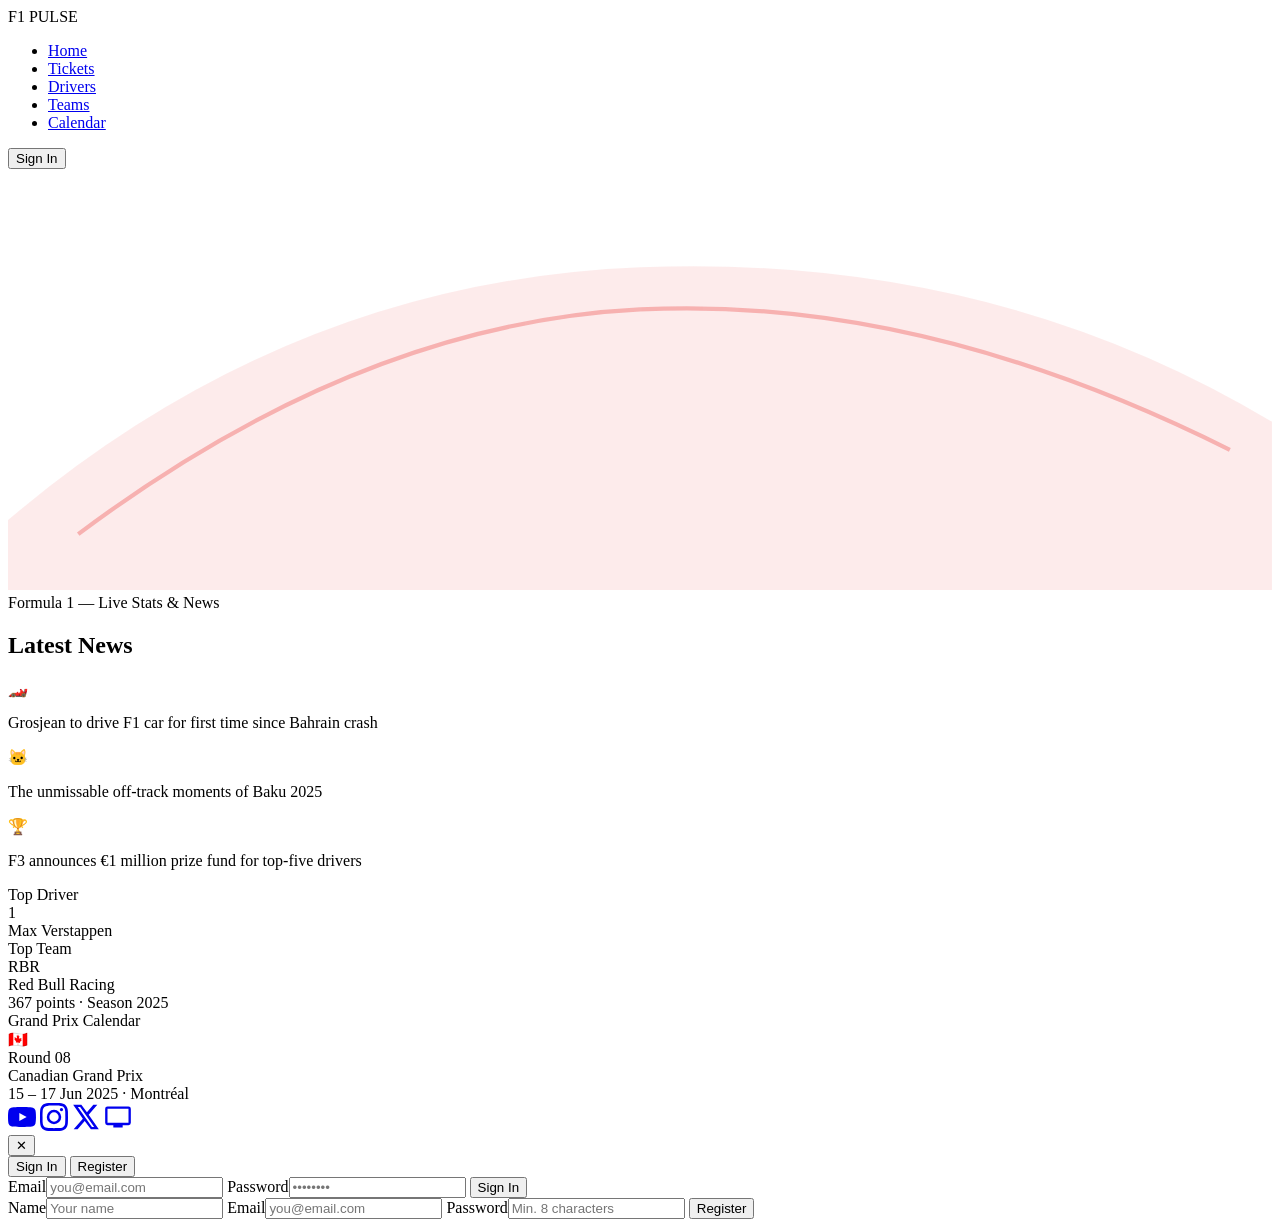
==== src/main/resources/templates/index.html @ de81feda "Initial commit" ====
<!DOCTYPE html>
<html lang="uk">
<head>
    <meta charset="UTF-8">
    <meta name="viewport" content="width=device-width, initial-scale=1.0">
    <title>Formula 1 — Live Stats & News</title>
    <link href="https://fonts.googleapis.com/css2?family=Inter:wght@400;500;600;700&display=swap" rel="stylesheet">
    <!-- Підключення зовнішнього файлу CSS -->
    <link rel="stylesheet" href="style.css">
</head>
<body>

<nav>
    <div class="nav-logo">F1 <span>PULSE</span></div>
    <ul class="nav-links">
        <li><a href="#" class="active">Home</a></li>
        <li><a href="#">Tickets</a></li>
        <li><a href="#">Drivers</a></li>
        <li><a href="#">Teams</a></li>
        <li><a href="#">Calendar</a></li>
    </ul>
    <button class="btn-signin" onclick="openModal('login')">Sign In</button>
</nav>

<div class="hero">
    <div class="hero-img">
        <svg viewBox="0 0 900 300" xmlns="http://www.w3.org/2000/svg">
            <path d="M0 250 Q200 80 450 70 Q700 60 900 180 L900 300 L0 300 Z" fill="rgba(225,6,0,0.08)"/>
            <path d="M50 260 Q250 110 450 100 Q650 90 870 200" fill="none" stroke="rgba(225,6,0,0.25)" stroke-width="3"/>
            <text x="450" y="190" text-anchor="middle" font-family="Arial Black" font-weight="900" font-size="180" fill="rgba(255,255,255,0.03)">F1</text>
        </svg>
    </div>
    <div class="hero-label">Formula 1 — Live Stats &amp; News</div>
</div>

<div class="wrap">
    <h2>Latest News</h2>
    <div class="news-grid">
        <div class="news-card">
            <div class="thumb ph1">🏎️</div>
            <p>Grosjean to drive F1 car for first time since Bahrain crash</p>
        </div>
        <div class="news-card">
            <div class="thumb ph2">🐱</div>
            <p>The unmissable off-track moments of Baku 2025</p>
        </div>
        <div class="news-card">
            <div class="thumb ph3">🏆</div>
            <p>F3 announces €1 million prize fund for top-five drivers</p>
        </div>
    </div>
</div>

<div class="bottom-row">
    <div>
        <div class="widget-label">Top Driver</div>
        <div class="driver-box">
            <div class="num">1</div>
            <div style="position:relative;z-index:1">Max Verstappen</div>
        </div>
    </div>

    <div>
        <div class="widget-label">Top Team</div>
        <div class="team-card">
            <div class="team-logo">RBR</div>
            <div>
                <div class="team-name">Red Bull Racing</div>
                <div class="team-pts">367 points · Season 2025</div>
            </div>
        </div>
    </div>

    <div>
        <div class="widget-label">Grand Prix Calendar</div>
        <div class="cal-card">
            <div class="cal-img">🇨🇦</div>
            <div class="cal-badge">Round 08</div>
            <div class="cal-info">Canadian Grand Prix</div>
            <div class="cal-date">15 – 17 Jun 2025 · Montréal</div>
        </div>
    </div>
</div>

<div class="social-bar">
    <a href="#" title="YouTube"><svg width="28" height="28" viewBox="0 0 24 24" fill="currentColor"><path d="M23.5 6.2a3 3 0 0 0-2.1-2.1C19.5 3.5 12 3.5 12 3.5s-7.5 0-9.4.6A3 3 0 0 0 .5 6.2C0 8.1 0 12 0 12s0 3.9.5 5.8a3 3 0 0 0 2.1 2.1c1.9.6 9.4.6 9.4.6s7.5 0 9.4-.6a3 3 0 0 0 2.1-2.1C24 15.9 24 12 24 12s0-3.9-.5-5.8zM9.7 15.5V8.5l6.3 3.5-6.3 3.5z"/></svg></a>
    <a href="#" title="Instagram"><svg width="28" height="28" viewBox="0 0 24 24" fill="currentColor"><path d="M12 2.2c3.2 0 3.6 0 4.8.1 3.2.1 4.7 1.7 4.8 4.8.1 1.2.1 1.6.1 4.8s0 3.6-.1 4.8c-.1 3.1-1.6 4.7-4.8 4.8-1.2.1-1.6.1-4.8.1s-3.6 0-4.8-.1C3.9 21.4 2.4 19.9 2.3 16.8 2.2 15.6 2.2 15.2 2.2 12s0-3.6.1-4.8C2.4 4.1 3.9 2.5 7.2 2.3 8.4 2.2 8.8 2.2 12 2.2zm0-2.2C8.7 0 8.3 0 7.1.1 2.7.3.3 2.7.1 7.1 0 8.3 0 8.7 0 12s0 3.7.1 4.9C.3 21.3 2.7 23.7 7.1 23.9 8.3 24 8.7 24 12 24s3.7 0 4.9-.1c4.4-.2 6.8-2.6 7-7 .1-1.2.1-1.6.1-4.9s0-3.7-.1-4.9C23.7 2.7 21.3.3 16.9.1 15.7 0 15.3 0 12 0zm0 5.8a6.2 6.2 0 1 0 0 12.4A6.2 6.2 0 0 0 12 5.8zm0 10.2a4 4 0 1 1 0-8 4 4 0 0 1 0 8zm6.4-11.8a1.4 1.4 0 1 0 0 2.8 1.4 1.4 0 0 0 0-2.8z"/></svg></a>
    <a href="#" title="X / Twitter"><svg width="28" height="28" viewBox="0 0 24 24" fill="currentColor"><path d="M18.3 1.5h3.4l-7.4 8.5L23 22.5h-6.8l-5.3-7-6.1 7H1.4l7.9-9L1 1.5h7l4.8 6.4zM17.1 20.6h1.9L7 3.4H5l12.1 17.2z"/></svg></a>
    <a href="#" title="TV"><svg width="28" height="28" viewBox="0 0 24 24" fill="currentColor"><path d="M21 3H3a2 2 0 0 0-2 2v12a2 2 0 0 0 2 2h5v2h8v-2h5a2 2 0 0 0 2-2V5a2 2 0 0 0-2-2zm0 14H3V5h18v12z"/></svg></a>
</div>

<!-- MODAL -->
<div class="overlay" id="overlay" onclick="bgClose(event)">
    <div class="modal">
        <button class="modal-close" onclick="closeModal()">✕</button>
        <div class="form-tabs">
            <button class="ftab active" onclick="switchTab('login')">Sign In</button>
            <button class="ftab" onclick="switchTab('register')">Register</button>
        </div>
        <div class="pane active" id="pane-login">
            <label>Email</label><input type="email" placeholder="you@email.com">
            <label>Password</label><input type="password" placeholder="••••••••">
            <button class="btn-sub">Sign In</button>
        </div>
        <div class="pane" id="pane-register">
            <label>Name</label><input type="text" placeholder="Your name">
            <label>Email</label><input type="email" placeholder="you@email.com">
            <label>Password</label><input type="password" placeholder="Min. 8 characters">
            <button class="btn-sub">Register</button>
        </div>
    </div>
</div>

<!-- Підключення зовнішнього файлу JS -->
<script src="script.js"></script>
</body>
</html>
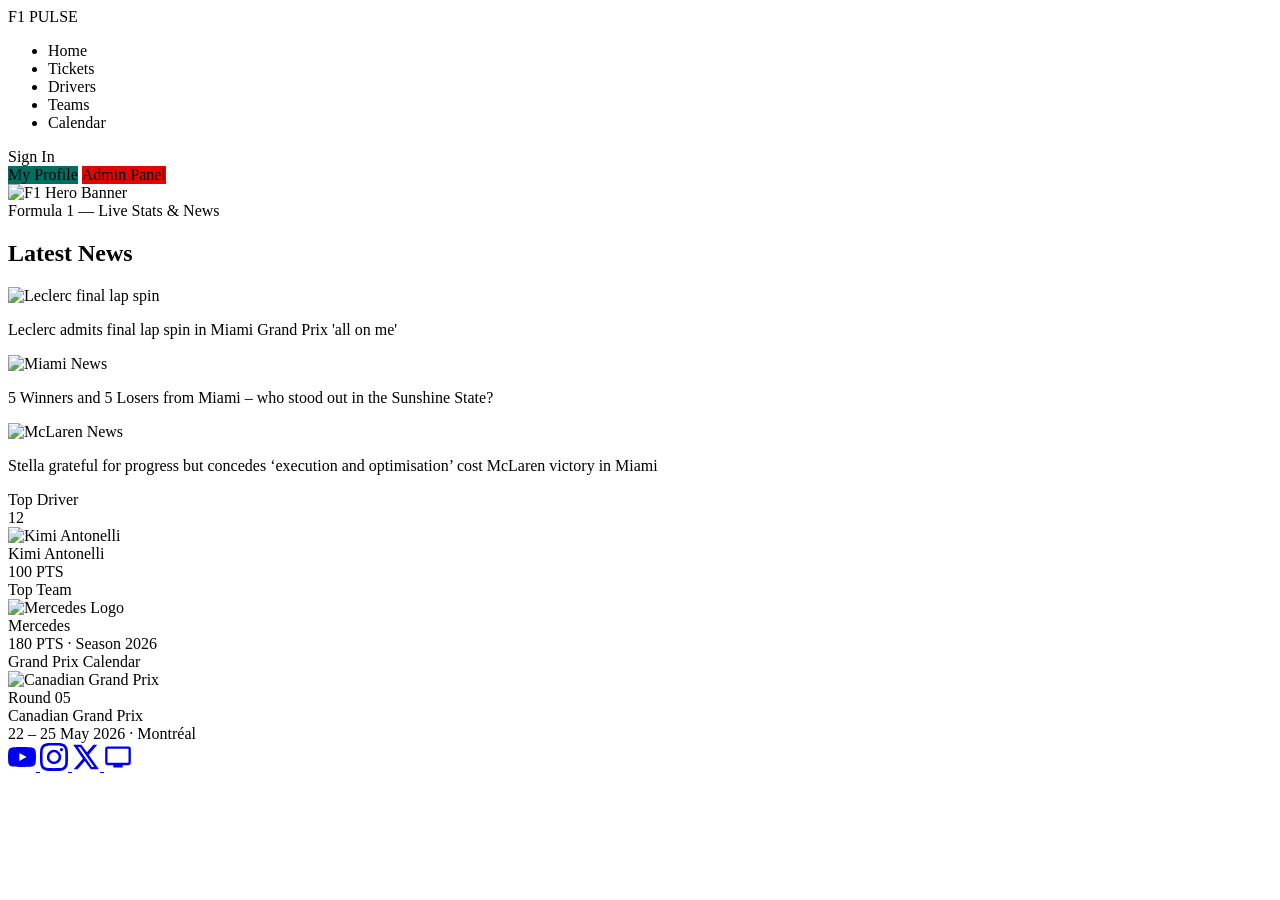
==== commit 5dbd067e: "_" ====
--- a/src/main/resources/templates/index.html
+++ b/src/main/resources/templates/index.html
@@ -1,34 +1,37 @@
 <!DOCTYPE html>
-<html lang="uk">
+<html lang="uk" xmlns:th="http://www.thymeleaf.org">
 <head>
     <meta charset="UTF-8">
     <meta name="viewport" content="width=device-width, initial-scale=1.0">
     <title>Formula 1 — Live Stats & News</title>
     <link href="https://fonts.googleapis.com/css2?family=Inter:wght@400;500;600;700&display=swap" rel="stylesheet">
-    <!-- Підключення зовнішнього файлу CSS -->
-    <link rel="stylesheet" href="style.css">
+    <link rel="stylesheet" th:href="@{/style.css}">
 </head>
 <body>
 
 <nav>
     <div class="nav-logo">F1 <span>PULSE</span></div>
     <ul class="nav-links">
-        <li><a href="#" class="active">Home</a></li>
-        <li><a href="#">Tickets</a></li>
-        <li><a href="#">Drivers</a></li>
-        <li><a href="#">Teams</a></li>
-        <li><a href="#">Calendar</a></li>
+        <li><a th:href="@{/}" class="active">Home</a></li>
+        <li><a th:href="@{/tickets}">Tickets</a></li>
+        <li><a th:href="@{/drivers}">Drivers</a></li>
+        <li><a th:href="@{/teams}">Teams</a></li>
+        <li><a th:href="@{/calendar}">Calendar</a></li>
     </ul>
-    <button class="btn-signin" onclick="openModal('login')">Sign In</button>
+    <div th:if="${session.loggedInUser == null}">
+        <a th:href="@{/signin}" class="btn-signin" style="text-decoration: none; display: inline-flex; align-items: center; justify-content: center;">Sign In</a>
+    </div>
+
+    <div th:if="${session.loggedInUser != null}">
+        <a th:if="${session.loggedInUser.role == 'USER'}" th:href="@{/userprofile}" class="btn-signin" style="text-decoration: none; display: inline-flex; align-items: center; justify-content: center; background: #006F62; border-color: #006F62;">My Profile</a>
+
+        <a th:if="${session.loggedInUser.role == 'ADMIN'}" th:href="@{/adminprofile}" class="btn-signin" style="text-decoration: none; display: inline-flex; align-items: center; justify-content: center; background: #e10600; border-color: #e10600;">Admin Panel</a>
+    </div>
 </nav>
 
 <div class="hero">
     <div class="hero-img">
-        <svg viewBox="0 0 900 300" xmlns="http://www.w3.org/2000/svg">
-            <path d="M0 250 Q200 80 450 70 Q700 60 900 180 L900 300 L0 300 Z" fill="rgba(225,6,0,0.08)"/>
-            <path d="M50 260 Q250 110 450 100 Q650 90 870 200" fill="none" stroke="rgba(225,6,0,0.25)" stroke-width="3"/>
-            <text x="450" y="190" text-anchor="middle" font-family="Arial Black" font-weight="900" font-size="180" fill="rgba(255,255,255,0.03)">F1</text>
-        </svg>
+        <img th:src="@{/image/main.avif}" alt="F1 Hero Banner">
     </div>
     <div class="hero-label">Formula 1 — Live Stats &amp; News</div>
 </div>
@@ -37,16 +40,22 @@
     <h2>Latest News</h2>
     <div class="news-grid">
         <div class="news-card">
-            <div class="thumb ph1">🏎️</div>
-            <p>Grosjean to drive F1 car for first time since Bahrain crash</p>
+            <div class="thumb">
+                <img th:src="@{/image/news1.avif}" alt="Leclerc final lap spin">
+            </div>
+            <p>Leclerc admits final lap spin in Miami Grand Prix 'all on me'</p>
         </div>
         <div class="news-card">
-            <div class="thumb ph2">🐱</div>
-            <p>The unmissable off-track moments of Baku 2025</p>
+            <div class="thumb">
+                <img th:src="@{/image/news2.avif}" alt="Miami News">
+            </div>
+            <p>5 Winners and 5 Losers from Miami – who stood out in the Sunshine State?</p>
         </div>
         <div class="news-card">
-            <div class="thumb ph3">🏆</div>
-            <p>F3 announces €1 million prize fund for top-five drivers</p>
+            <div class="thumb">
+                <img th:src="@{/image/news3.avif}" alt="McLaren News">
+            </div>
+            <p>Stella grateful for progress but concedes ‘execution and optimisation’ cost McLaren victory in Miami</p>
         </div>
     </div>
 </div>
@@ -55,18 +64,25 @@
     <div>
         <div class="widget-label">Top Driver</div>
         <div class="driver-box">
-            <div class="num">1</div>
-            <div style="position:relative;z-index:1">Max Verstappen</div>
+            <div class="num">12</div>
+            <img th:src="@{/image/kimi.png}" alt="Kimi Antonelli" class="top-driver-img">
+
+            <div class="top-driver-text">
+                <div class="name">Kimi Antonelli</div>
+                <div class="pts">100 PTS</div>
+            </div>
         </div>
     </div>
 
     <div>
         <div class="widget-label">Top Team</div>
         <div class="team-card">
-            <div class="team-logo">RBR</div>
+            <div class="team-logo">
+                <img th:src="@{/image/mercedeslogo.avif}" alt="Mercedes Logo">
+            </div>
             <div>
-                <div class="team-name">Red Bull Racing</div>
-                <div class="team-pts">367 points · Season 2025</div>
+                <div class="team-name">Mercedes</div>
+                <div class="team-pts">180 PTS · Season 2026</div>
             </div>
         </div>
     </div>
@@ -74,44 +90,33 @@
     <div>
         <div class="widget-label">Grand Prix Calendar</div>
         <div class="cal-card">
-            <div class="cal-img">🇨🇦</div>
-            <div class="cal-badge">Round 08</div>
+            <div class="cal-img">
+                <img th:src="@{/image/canadagrandprix.avif}" alt="Canadian Grand Prix">
+            </div>
+            <div class="cal-badge">Round 05</div>
             <div class="cal-info">Canadian Grand Prix</div>
-            <div class="cal-date">15 – 17 Jun 2025 · Montréal</div>
+            <div class="cal-date">22 – 25 May 2026 · Montréal</div>
         </div>
     </div>
 </div>
 
 <div class="social-bar">
-    <a href="#" title="YouTube"><svg width="28" height="28" viewBox="0 0 24 24" fill="currentColor"><path d="M23.5 6.2a3 3 0 0 0-2.1-2.1C19.5 3.5 12 3.5 12 3.5s-7.5 0-9.4.6A3 3 0 0 0 .5 6.2C0 8.1 0 12 0 12s0 3.9.5 5.8a3 3 0 0 0 2.1 2.1c1.9.6 9.4.6 9.4.6s7.5 0 9.4-.6a3 3 0 0 0 2.1-2.1C24 15.9 24 12 24 12s0-3.9-.5-5.8zM9.7 15.5V8.5l6.3 3.5-6.3 3.5z"/></svg></a>
-    <a href="#" title="Instagram"><svg width="28" height="28" viewBox="0 0 24 24" fill="currentColor"><path d="M12 2.2c3.2 0 3.6 0 4.8.1 3.2.1 4.7 1.7 4.8 4.8.1 1.2.1 1.6.1 4.8s0 3.6-.1 4.8c-.1 3.1-1.6 4.7-4.8 4.8-1.2.1-1.6.1-4.8.1s-3.6 0-4.8-.1C3.9 21.4 2.4 19.9 2.3 16.8 2.2 15.6 2.2 15.2 2.2 12s0-3.6.1-4.8C2.4 4.1 3.9 2.5 7.2 2.3 8.4 2.2 8.8 2.2 12 2.2zm0-2.2C8.7 0 8.3 0 7.1.1 2.7.3.3 2.7.1 7.1 0 8.3 0 8.7 0 12s0 3.7.1 4.9C.3 21.3 2.7 23.7 7.1 23.9 8.3 24 8.7 24 12 24s3.7 0 4.9-.1c4.4-.2 6.8-2.6 7-7 .1-1.2.1-1.6.1-4.9s0-3.7-.1-4.9C23.7 2.7 21.3.3 16.9.1 15.7 0 15.3 0 12 0zm0 5.8a6.2 6.2 0 1 0 0 12.4A6.2 6.2 0 0 0 12 5.8zm0 10.2a4 4 0 1 1 0-8 4 4 0 0 1 0 8zm6.4-11.8a1.4 1.4 0 1 0 0 2.8 1.4 1.4 0 0 0 0-2.8z"/></svg></a>
-    <a href="#" title="X / Twitter"><svg width="28" height="28" viewBox="0 0 24 24" fill="currentColor"><path d="M18.3 1.5h3.4l-7.4 8.5L23 22.5h-6.8l-5.3-7-6.1 7H1.4l7.9-9L1 1.5h7l4.8 6.4zM17.1 20.6h1.9L7 3.4H5l12.1 17.2z"/></svg></a>
-    <a href="#" title="TV"><svg width="28" height="28" viewBox="0 0 24 24" fill="currentColor"><path d="M21 3H3a2 2 0 0 0-2 2v12a2 2 0 0 0 2 2h5v2h8v-2h5a2 2 0 0 0 2-2V5a2 2 0 0 0-2-2zm0 14H3V5h18v12z"/></svg></a>
+    <a href="https://www.youtube.com/@Formula1" target="_blank" title="YouTube">
+        <svg width="28" height="28" viewBox="0 0 24 24" fill="currentColor"><path d="M23.5 6.2a3 3 0 0 0-2.1-2.1C19.5 3.5 12 3.5 12 3.5s-7.5 0-9.4.6A3 3 0 0 0 .5 6.2C0 8.1 0 12 0 12s0 3.9.5 5.8a3 3 0 0 0 2.1 2.1c1.9.6 9.4.6 9.4.6s7.5 0 9.4-.6a3 3 0 0 0 2.1-2.1C24 15.9 24 12 24 12s0-3.9-.5-5.8zM9.7 15.5V8.5l6.3 3.5-6.3 3.5z"/></svg>
+    </a>
+    <a href="https://www.instagram.com/f1/" target="_blank" title="Instagram">
+        <svg width="28" height="28" viewBox="0 0 24 24" fill="currentColor"><path d="M12 2.2c3.2 0 3.6 0 4.8.1 3.2.1 4.7 1.7 4.8 4.8.1 1.2.1 1.6.1 4.8s0 3.6-.1 4.8c-.1 3.1-1.6 4.7-4.8 4.8-1.2.1-1.6.1-4.8.1s-3.6 0-4.8-.1C3.9 21.4 2.4 19.9 2.3 16.8 2.2 15.6 2.2 15.2 2.2 12s0-3.6.1-4.8C2.4 4.1 3.9 2.5 7.2 2.3 8.4 2.2 8.8 2.2 12 2.2zm0-2.2C8.7 0 8.3 0 7.1.1 2.7.3.3 2.7.1 7.1 0 8.3 0 8.7 0 12s0 3.7.1 4.9C.3 21.3 2.7 23.7 7.1 23.9 8.3 24 8.7 24 12 24s3.7 0 4.9-.1c4.4-.2 6.8-2.6 7-7 .1-1.2.1-1.6.1-4.9s0-3.7-.1-4.9C23.7 2.7 21.3.3 16.9.1 15.7 0 15.3 0 12 0zm0 5.8a6.2 6.2 0 1 0 0 12.4A6.2 6.2 0 0 0 12 5.8zm0 10.2a4 4 0 1 1 0-8 4 4 0 0 1 0 8zm6.4-11.8a1.4 1.4 0 1 0 0 2.8 1.4 1.4 0 0 0 0-2.8z"/></svg>
+    </a>
+    <a href="https://x.com/F1" target="_blank" title="X / Twitter">
+        <svg width="28" height="28" viewBox="0 0 24 24" fill="currentColor"><path d="M18.3 1.5h3.4l-7.4 8.5L23 22.5h-6.8l-5.3-7-6.1 7H1.4l7.9-9L1 1.5h7l4.8 6.4zM17.1 20.6h1.9L7 3.4H5l12.1 17.2z"/></svg>
+    </a>
+    <a href="https://f1tv.formula1.com/" target="_blank" title="F1 TV">
+        <svg width="28" height="28" viewBox="0 0 24 24" fill="currentColor"><path d="M21 3H3a2 2 0 0 0-2 2v12a2 2 0 0 0 2 2h5v2h8v-2h5a2 2 0 0 0 2-2V5a2 2 0 0 0-2-2zm0 14H3V5h18v12z"/></svg>
+    </a>
 </div>
 
-<!-- MODAL -->
-<div class="overlay" id="overlay" onclick="bgClose(event)">
-    <div class="modal">
-        <button class="modal-close" onclick="closeModal()">✕</button>
-        <div class="form-tabs">
-            <button class="ftab active" onclick="switchTab('login')">Sign In</button>
-            <button class="ftab" onclick="switchTab('register')">Register</button>
-        </div>
-        <div class="pane active" id="pane-login">
-            <label>Email</label><input type="email" placeholder="you@email.com">
-            <label>Password</label><input type="password" placeholder="••••••••">
-            <button class="btn-sub">Sign In</button>
-        </div>
-        <div class="pane" id="pane-register">
-            <label>Name</label><input type="text" placeholder="Your name">
-            <label>Email</label><input type="email" placeholder="you@email.com">
-            <label>Password</label><input type="password" placeholder="Min. 8 characters">
-            <button class="btn-sub">Register</button>
-        </div>
-    </div>
 </div>
 
-<!-- Підключення зовнішнього файлу JS -->
-<script src="script.js"></script>
+<script th:src="@{/script.js}"></script>
 </body>
 </html>
